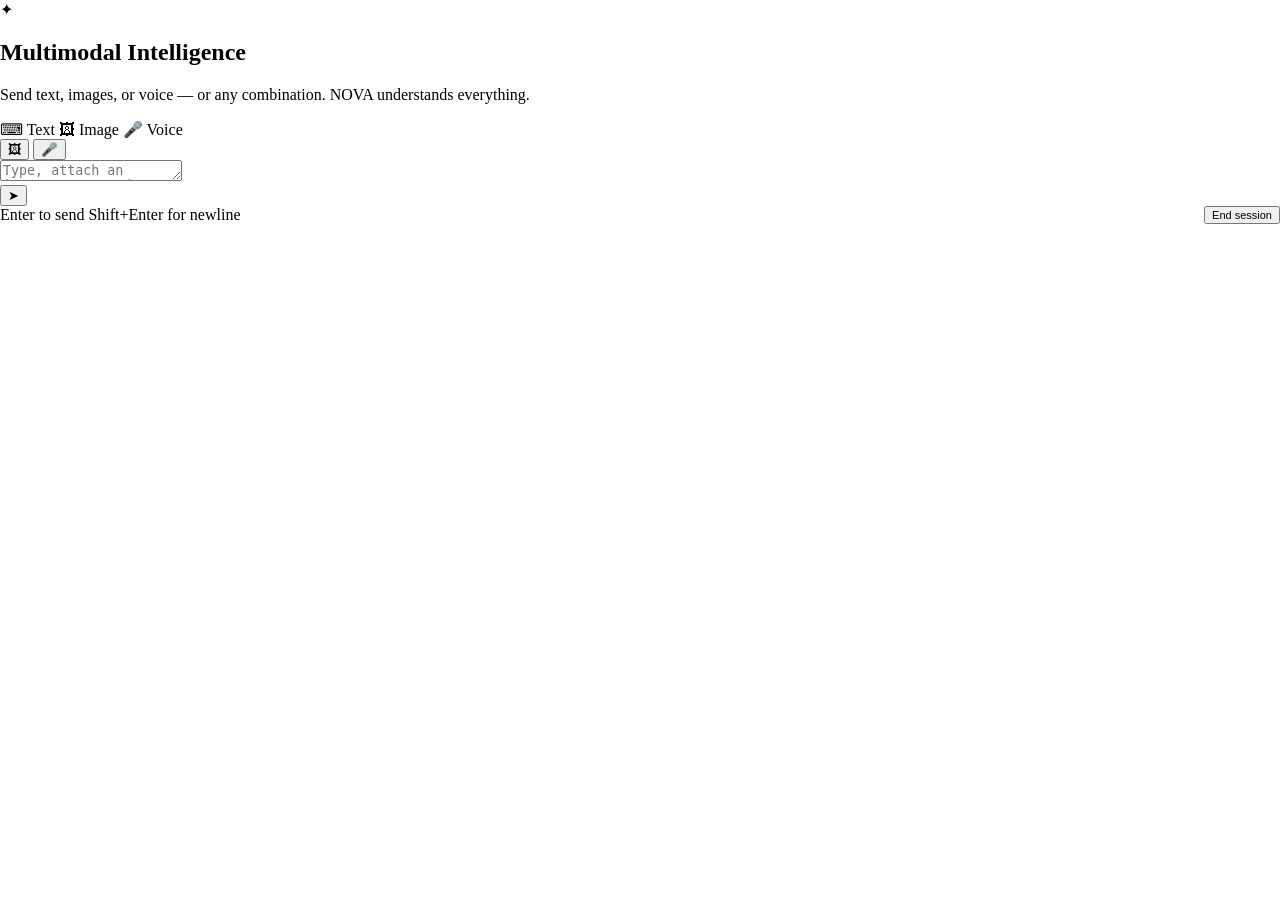
==== frontend/chat.html @ e29b338e "First commit" ====
<!DOCTYPE html>
<html lang="en">
<head>
<meta charset="UTF-8" /><meta name="viewport" content="width=device-width, initial-scale=1.0" />
<title>Chat — NOVA</title>
<link rel="stylesheet" href="/css/base.css" />
<link rel="stylesheet" href="/css/chat.css" />
<style>
  /* ensure html and body fill viewport exactly */
  html, body {
    height: 100%;
    margin: 0;
    padding: 0;
    overflow: hidden;
  }
</style>
</head>
<body>
<script type="module" src="/js/auth-guard.js"></script>

<div class="chat-layout">
  <!-- Navbar injected by components.js -->

  <!-- Messages — flex:1 so it fills all remaining space between navbar and input -->
  <div class="chat-area" id="chatArea">
    <div class="welcome" id="welcomeScreen">
      <span class="welcome-icon">✦</span>
      <h2>Multimodal Intelligence</h2>
      <p>Send text, images, or voice — or any combination. NOVA understands everything.</p>
      <div class="cap-pills">
        <span class="cap-pill c-text">⌨ Text</span>
        <span class="cap-pill c-image">🖼 Image</span>
        <span class="cap-pill c-audio">🎤 Voice</span>
      </div>
    </div>
  </div>

  <!-- Input panel — flex-shrink:0 so it always sits at the bottom -->
  <div class="input-panel-wrap">
    <div class="input-panel">
      <div class="preview-row" id="previewRow" style="display:none"></div>
      <div class="input-row">
        <button class="tool-btn" id="imgBtn" title="Attach image">🖼</button>
        <input type="file" id="imageInput" accept="image/*" style="display:none" />
        <button class="tool-btn" id="audioBtn" title="Record voice">🎤</button>
        <div class="text-wrap">
          <textarea class="text-input" id="textInput" rows="1"
            placeholder="Type, attach an image, or record your voice…"></textarea>
        </div>
        <button class="send-btn" id="sendBtn" title="Send">➤</button>
      </div>
      <div style="display:flex;justify-content:space-between;align-items:center">
        <div class="hint-bar">
          <span>Enter to send</span>
          <span>Shift+Enter for newline</span>
        </div>
        <button class="btn btn-ghost btn-sm" id="endSessionBtn" style="font-size:11px">End session</button>
      </div>
    </div>
  </div>
</div>

<script type="module" src="/js/chat.js"></script>
</body>
</html>
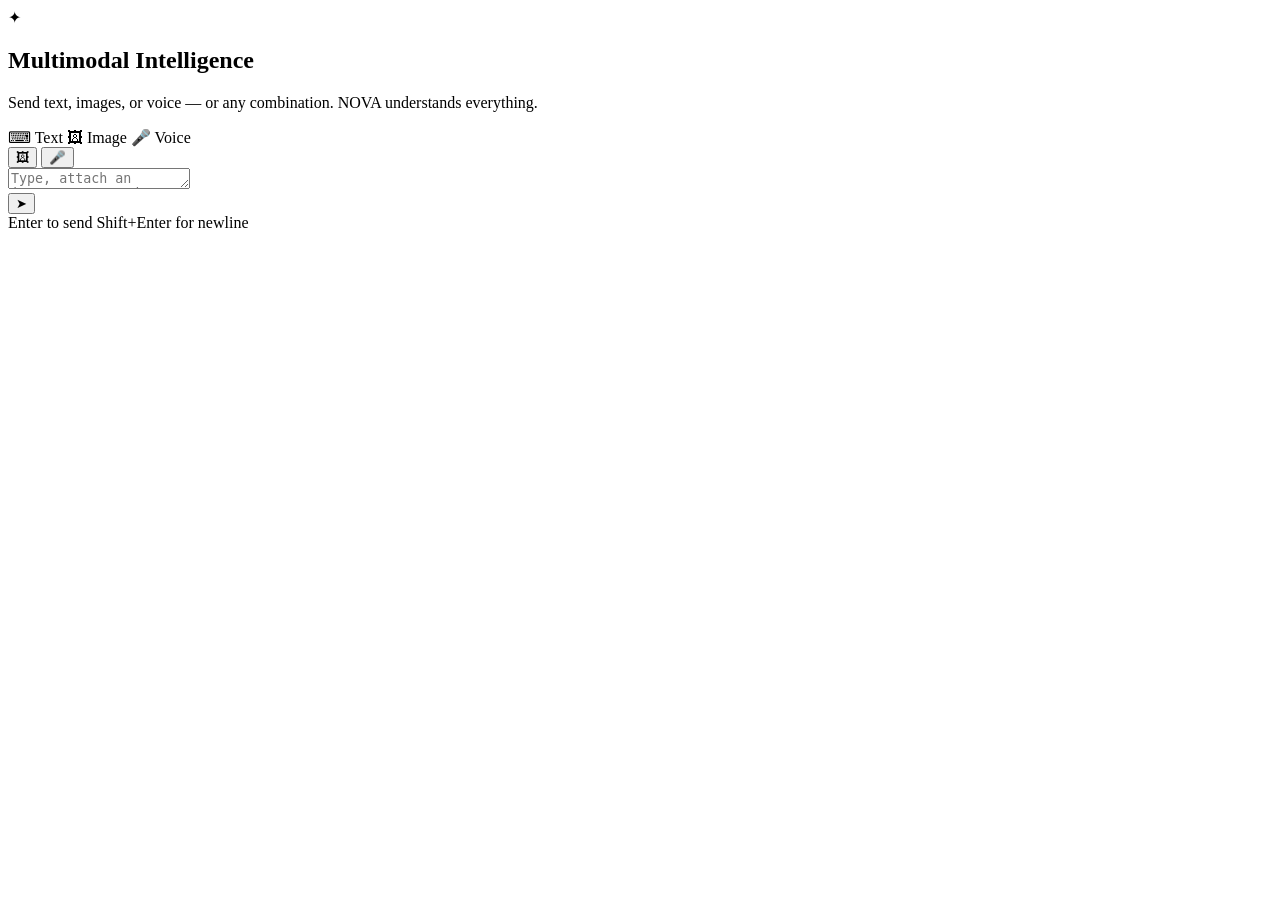
==== commit 28258940: "Resolve Error" ====
--- a/frontend/chat.html
+++ b/frontend/chat.html
@@ -1,28 +1,24 @@
 <!DOCTYPE html>
 <html lang="en">
 <head>
-<meta charset="UTF-8" /><meta name="viewport" content="width=device-width, initial-scale=1.0" />
+<meta charset="UTF-8" />
+<meta name="viewport" content="width=device-width, initial-scale=1.0" />
 <title>Chat — NOVA</title>
 <link rel="stylesheet" href="/css/base.css" />
 <link rel="stylesheet" href="/css/chat.css" />
-<style>
-  /* ensure html and body fill viewport exactly */
-  html, body {
-    height: 100%;
-    margin: 0;
-    padding: 0;
-    overflow: hidden;
-  }
-</style>
 </head>
 <body>
 <script type="module" src="/js/auth-guard.js"></script>
 
 <div class="chat-layout">
-  <!-- Navbar injected by components.js -->
+  <div class="chat-area" id="chatArea">
+    
+    <div class="top-controls">
+      <button id="endSessionBtn" class="btn btn-danger btn-sm" style="display:none;">
+        ⏹ Stop Session
+      </button>
+    </div>
 
-  <!-- Messages — flex:1 so it fills all remaining space between navbar and input -->
-  <div class="chat-area" id="chatArea">
     <div class="welcome" id="welcomeScreen">
       <span class="welcome-icon">✦</span>
       <h2>Multimodal Intelligence</h2>
@@ -35,7 +31,6 @@
     </div>
   </div>
 
-  <!-- Input panel — flex-shrink:0 so it always sits at the bottom -->
   <div class="input-panel-wrap">
     <div class="input-panel">
       <div class="preview-row" id="previewRow" style="display:none"></div>
@@ -54,7 +49,6 @@
           <span>Enter to send</span>
           <span>Shift+Enter for newline</span>
         </div>
-        <button class="btn btn-ghost btn-sm" id="endSessionBtn" style="font-size:11px">End session</button>
       </div>
     </div>
   </div>
